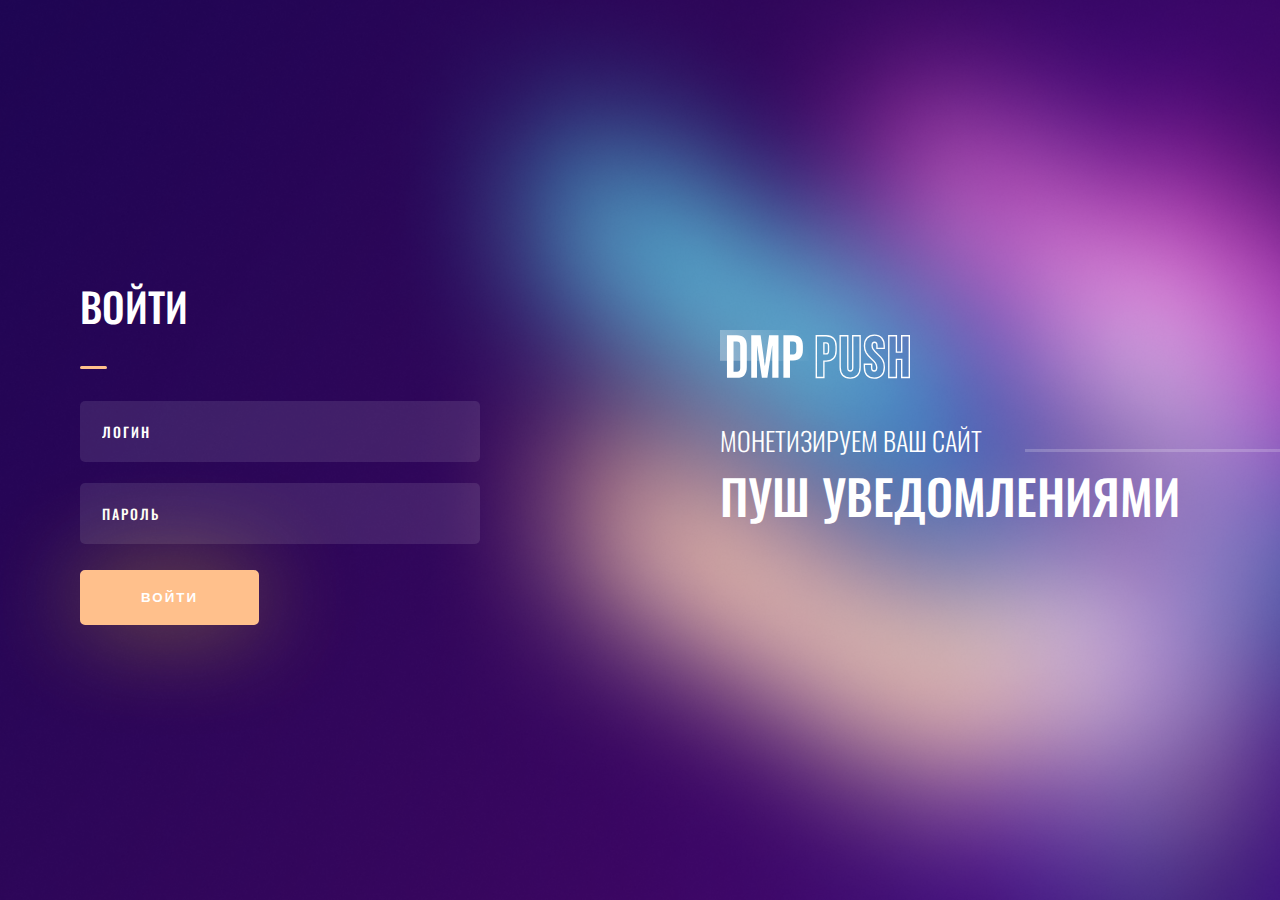
==== login.html @ 84b1f05e "first commit" ====
<!DOCTYPE html>
<html lang="ru">
<head>
    <meta charset="UTF-8">
    <meta http-equiv="X-UA-Compatible" content="IE=edge">
    <meta name="viewport" content="width=device-width, initial-scale=1.0">
    <title>Главная страница DMP Push</title>
    <link rel="stylesheet" href="css/styles.css">
</head>
<body>
    <div class="body-wrapper body-wrapper_login">
        <main class="login-wrapper">
            <section class="login-form">
                <h2 class="login-form__title">Войти</h2>
                <form action="" class="form" method="post">
                    <input type="text" class="form__field" placeholder="Логин" name="login">
                    <input type="password" class="form__field" placeholder="Пароль" name="password">
                    <button class="main__button main__button_form">Войти</button>
                </form>
            </section>
            <section class="main main_login">
                <div class="header header_login">
                    <img src="images/logo.svg" class="header__logo" alt="">
                </div>
                <h1 class="main__title main__title_login">Монетизируем ваш сайт <span class="main__subtitle">пуш уведомлениями</span></h1>
            </section>
        </main>
    </div>
</body>
</html>
---- css/styles.css ----
/* Fonts */
@font-face {
    font-family: 'Oswald';
    font-style: normal;
    font-display: swap;
    font-weight: 300;
    src: local(''),
            url('../fonts/oswald-v48-latin_cyrillic-300.woff2') format('woff2'), /* Chrome 26+, Opera 23+, Firefox 39+ */
            url('../fonts/oswald-v48-latin_cyrillic-300.woff') format('woff'); /* Chrome 6+, Firefox 3.6+, IE 9+, Safari 5.1+ */
}
@font-face {
    font-family: 'Oswald';
    font-style: normal;
    font-display: swap;
    font-weight: 500;
    src: local(''),
            url('../fonts/oswald-v48-latin_cyrillic-500.woff2') format('woff2'), /* Chrome 26+, Opera 23+, Firefox 39+ */
            url('../fonts/oswald-v48-latin_cyrillic-500.woff') format('woff'); /* Chrome 6+, Firefox 3.6+, IE 9+, Safari 5.1+ */
}
@font-face {
    font-family: 'Oswald';
    font-style: normal;
    font-display: swap;
    font-weight: 600;
    src: local(''),
            url('../fonts/oswald-v48-latin_cyrillic-600.woff2') format('woff2'), /* Chrome 26+, Opera 23+, Firefox 39+ */
            url('../fonts/oswald-v48-latin_cyrillic-600.woff') format('woff'); /* Chrome 6+, Firefox 3.6+, IE 9+, Safari 5.1+ */
}

/* Reset */
*,
*::before,
*::after {
  box-sizing: border-box;
  padding: 0;
  margin: 0;
}
ul {
    list-style: none;
}
a {
    text-decoration: none;
}
img {
  max-width: 100%;
}

/* Common styles */
body {
    width: 100%;
    color: #ffffff;
    font-size: 15px;
    font-family: 'Oswald';
}

/* Main page styles */
.body-wrapper {
    position: relative;
    display: flex;
    flex-direction: column;
    justify-content: center;
    background-image: url(../images/bg-main.png);
    background-repeat: no-repeat;
    background-size: cover;
    background-position: center center;
    height: 100vh;
    padding-left: 397px;
}
.header {
    margin-bottom: 30px;
}
.header__logo {
    width: 190px;
}
.main {
    position: relative;
}
.main::before {
    content: '';
    display: block;
    width: 380px;
    max-width: 100%;
    height: 3px;
    background-color: #1AAAD0;
    box-shadow: 0px 0px 22px #00FFFF, inset 0px 1px 0px rgba(255, 255, 255, 0.25);
    position: absolute;
    left: -397px;
    bottom: 108px;
}
.main__title {
    position: relative;
    display: inline-block;
    font-size: 26px;
    font-weight: 300;
    line-height: 55px;
    text-transform: uppercase;
    margin-bottom: 47px;
}
.main__subtitle {
    display: block;
    font-size: 48px;
    font-weight: 500;
}
.main__title::after {
    content: '';
    display: block;
    width: 152px;
    height: 3px;
    background-color: #DC48C1;
    box-shadow: 0px 0px 22px #FF23B4;
    position: absolute;
    right: 0;
    top: 35px;
}
.main__button {
    display: block;
    width: 179px;
    height: 55px;
    border: 2px solid #FFC08C;
    filter: drop-shadow(0px 0px 22px #FFF500);
    border-radius: 5px;
    font-weight: 600;
    color: #ffffff;
    letter-spacing: 2px;
    text-transform: uppercase;
    text-align: center;
    background-color: transparent;
    transition: all .3s linear;
    cursor: pointer;
}
.main__button:hover {
    transform: scale(.95);
}

/* Login page styles */
.body-wrapper_login {
    background-image: url(../images/bg-main-2.png);
    padding-left: 300px;
    overflow: hidden;
}
.main_login {
    padding-right: 376px;
}
.main_login::before {
    width: 528px;
    background-color: rgba(255, 255, 255, 0.2);
    left: auto;
    right: 0;
    bottom: 118px;
    box-shadow: none;
}
.login-wrapper {
    display: flex;
    justify-content: space-between;
    align-items: center;
}
.login-form {
    margin-right: 310px;
}
.main__title_login::after {
    display: none;
}
.login-form__title {
    position: relative;
    margin-bottom: 65px;
    font-size: 40px;
    font-weight: 500;
    text-transform: uppercase;
}
.login-form__title::after {
    content: '';
    display: block;
    width: 27px;
    height: 3px;
    background-color: #FFC08C;
    border-radius: 22px;
    position: absolute;
    left: 0;
    top: 90px;
}
.form {
    display: flex;
    flex-direction: column;
}
.form__field {
    width: 400px;
    max-width: 100%;
    padding: 20px 22px;
    background-color: rgba(255, 255, 255, 0.1);
    border-radius: 5px;
    border: none;
    color: #ffffff;
    text-transform: uppercase;
    letter-spacing: 2px;
    font-family: 'Oswald';
    font-weight: 500;
    font-size: 14px;
    outline: none;
}
.form__field:first-child {
    margin-bottom: 21px;
}
.form__field::placeholder {
    font-family: inherit;
    color: #ffffff;
    font-size: 14px;
}
.form__field:-webkit-autofill,
.form__field:-webkit-autofill:hover,
.form__field:-webkit-autofill:focus,
.form__field:-webkit-autofill:active {
  -webkit-text-fill-color: rgba(255, 255, 255, 0.1);
  transition: background-color 0s ease-in-out 9000s;
}
.main__button_form {
    margin-top: 26px;
    background: #FFC08C;
    filter: none;
    box-shadow: 0px 0px 100px rgba(255, 233, 36, 0.44);
}

/* MEDIA QUERIES */
@media (max-width: 1840px) {
    .body-wrapper_login {
        padding-left: 235px;
    }
    .login-form {
        margin-right: 250px;
    }
}
@media (max-width: 1785px) {
    .body-wrapper {
        padding-left: 315px;
    }
    .body-wrapper_login {
        padding-left: 235px;
    }
}
@media (max-width: 1720px) {
    .main_login {
        padding-right: 280px;
    }
    .main_login::before {
        width: 434px;
    }    
}
@media (max-width: 1623px) {
    .main_login {
        padding-right: 230px;
    }
    .main_login::before {
        width: 387px;
    }
    .login-form {
        margin-right: 200px;
    }
}
@media (max-width: 1523px) {
    .body-wrapper_login {
        padding-left: 155px;
    }
}
@media (max-width: 1500px) {
    .body-wrapper {
        padding-left: 245px;
        background-position: 0% 100%;
    }
    .body-wrapper_login {
        padding-left: 155px;
    }
}
@media (max-width: 1443px) {
    .body-wrapper_login {
        padding-left: 80px;
    }
    .main_login {
        padding-right: 100px;
    }
    .main_login::before {
        width: 255px;
    }
    .login-form {
        margin-right: 150px;
    }
}
@media (max-width: 1300px) {
    .body-wrapper {
        background-position: 20% 100%;
    }
}
@media (max-width: 1199px) {
    .main_login::before {
        display: none;
    }
    .login-form {
        margin-right: 100px;
    }
}
@media (max-width: 1100px) {
    .body-wrapper {
        background-position: 10% 100%;
    }
}
@media (max-width: 1024px) {
    .body-wrapper {
        background-position: 60% 100%;
    }
    .body-wrapper::after {
        content: '';
        display: block;
        width: 100%;
        height: 100%;
        background-color: rgb(43, 6, 88, 0.6);
        position: absolute;
        top: 0;
        right: 0;
        bottom: 0;
        left: 0;
        z-index: 1;
    }
    .body-wrapper_login::after {
        display: none;
    }
    .header {
        z-index: 2;
    }
    .main {
        z-index: 2;
    }
}
@media (max-width: 960px) {
    .body-wrapper_login {
        padding-left: 0;
    }
    .login-wrapper {
        flex-direction: column-reverse;
        align-items: center;
        max-width: 400px;
        justify-content: center;
        margin: 0 auto;
    }
    .main_login {
        padding-right: 0;
        width: 100%;
    }
    .main__title_login {
        display: none;
    }
    .header_login {
        margin-bottom: 130px;
    }
    .login-form {
        margin-right: 0;
    }
}
@media (max-width: 768px) {
    .body-wrapper {
        background-position: 58% 46%;
        background-size: auto;
        padding-left: 60px;
    }
    .main::before {
        display: none;
    }
    .main__title::after {
        display: none;
    }
    .body-wrapper_login {
        padding-left: 0;
    }
}
@media (max-width: 480px) {
    .header__logo {
        width: 137px;
    }
    .header {
        margin-bottom: 15px;
    }
    .main__title {
        font-size: 18px;
    }
    .main__subtitle {
        font-size: 35px;
    }
    .main__button {
        font-size: 12px;
    }
    .body-wrapper {
        background-position: 65% 46%;
        padding: 0 20px 0 60px;
    }
    .body-wrapper_login {
        padding: 0 20px;
    }
    .header_login {
        margin-bottom: 130px;
    }
    .login-form__title {
        font-size: 22px;
        margin-bottom: 50px;
    }
    .login-form__title::after {
        top: 55px;
    }
    .form__field {
        width: 256px;
        font-size: 11px;
    }
    .form__field::placeholder {
        font-size: 11px;
    }
}
@media (max-width: 375px) {
    .body-wrapper {
        background-position: 68% 46%;
        padding: 0 20px 0 40px;
    }
}
@media (max-width: 340px) {
    .body-wrapper {
        padding: 0 20px;
    }
}
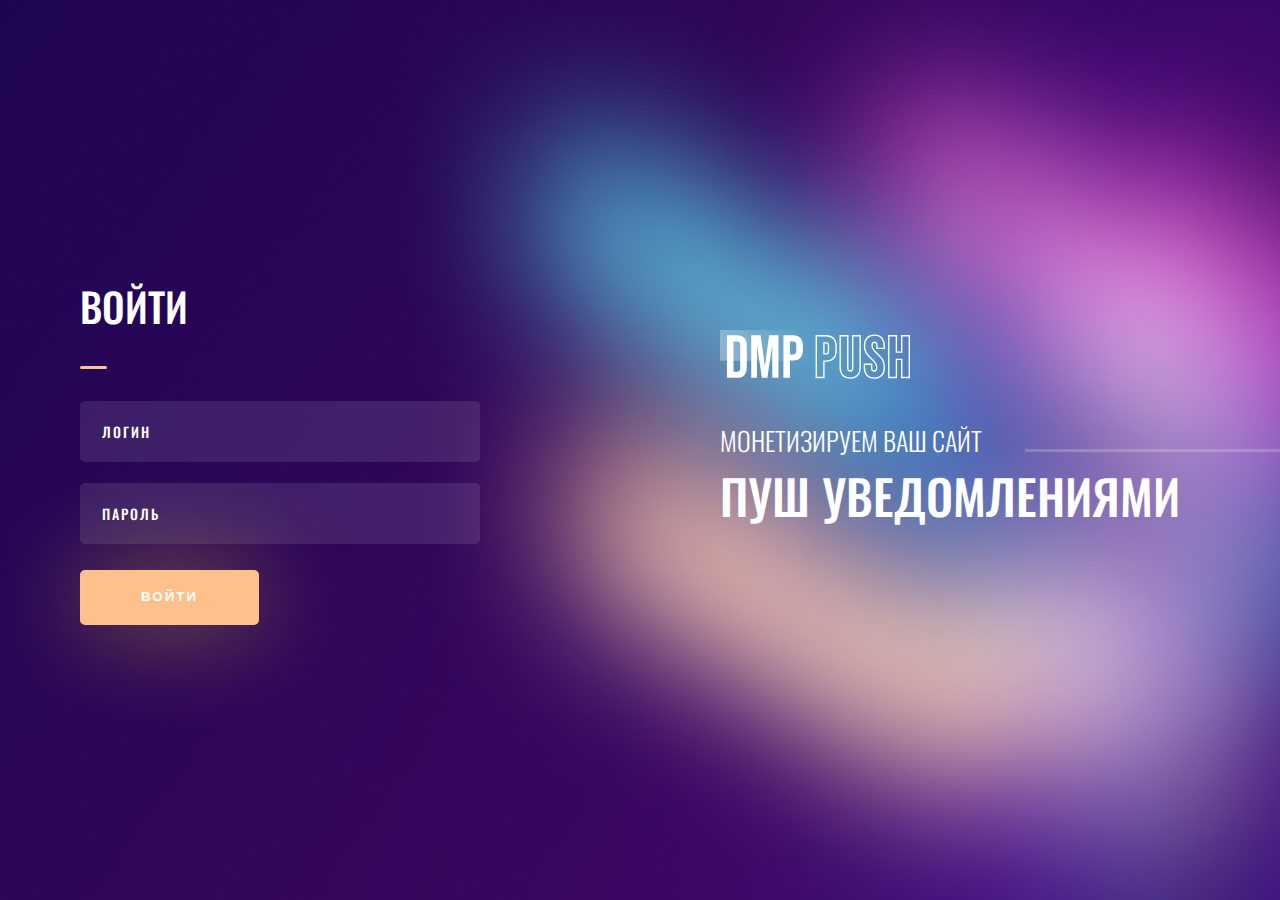
==== commit ffe8c927: "add favicon" ====
--- a/login.html
+++ b/login.html
@@ -6,6 +6,7 @@
     <meta name="viewport" content="width=device-width, initial-scale=1.0">
     <title>Главная страница DMP Push</title>
     <link rel="stylesheet" href="css/styles.css">
+    <link rel="icon" href="images/favicon.ico" type="image/x-icon">
 </head>
 <body>
     <div class="body-wrapper body-wrapper_login">
--- a/css/styles.css
+++ b/css/styles.css
@@ -122,6 +122,7 @@
     font-weight: 600;
     color: #ffffff;
     letter-spacing: 2px;
+    line-height: 50px;
     text-transform: uppercase;
     text-align: center;
     background-color: transparent;
